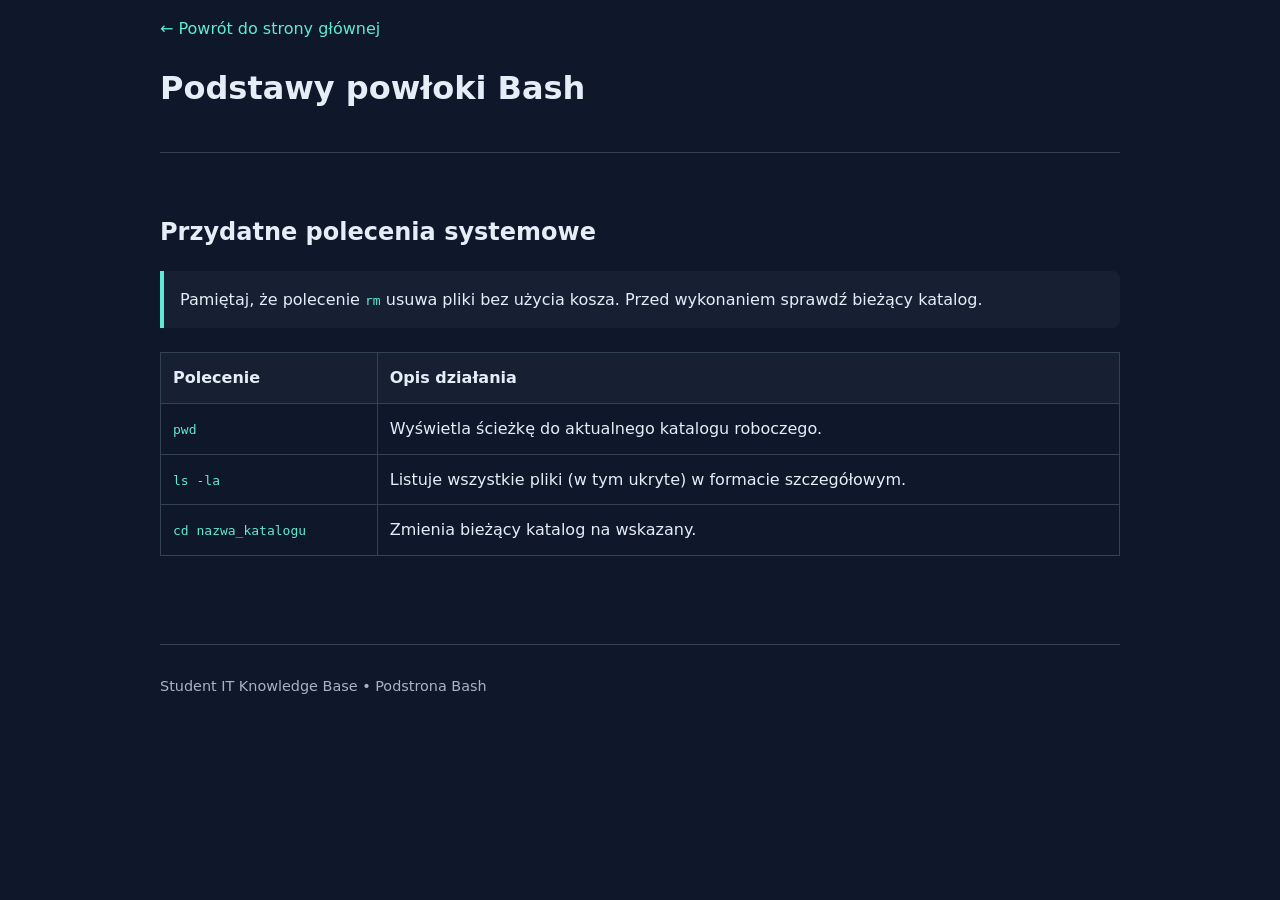
==== pages/bash.html @ 45eca2bf "Dodanie stron HTML (bash, dotnet)" ====
<!doctype html>
<html lang="pl">
<head>
  <meta charset="utf-8">
  <meta name="viewport" content="width=device-width, initial-scale=1">
  <title>Ściąga z Bash - Student IT Knowledge Base</title>
  <link rel="stylesheet" href="../styles.css">
</head>
<body>
  <header>
    <nav>
      <a href="../index.html">&larr; Powrót do strony głównej</a>
    </nav>
    <h1>Podstawy powłoki Bash</h1>
  </header>

  <main>
    <section>
      <h2>Przydatne polecenia systemowe</h2>
      <p class="info-note">Pamiętaj, że polecenie <code>rm</code> usuwa pliki bez użycia kosza. Przed wykonaniem sprawdź bieżący katalog.</p>
      
      <table>
        <thead>
          <tr>
            <th>Polecenie</th>
            <th>Opis działania</th>
          </tr>
        </thead>
        <tbody>
          <tr>
            <td><code>pwd</code></td>
            <td>Wyświetla ścieżkę do aktualnego katalogu roboczego.</td>
          </tr>
          <tr>
            <td><code>ls -la</code></td>
            <td>Listuje wszystkie pliki (w tym ukryte) w formacie szczegółowym.</td>
          </tr>
          <tr>
            <td><code>cd nazwa_katalogu</code></td>
            <td>Zmienia bieżący katalog na wskazany.</td>
          </tr>
        </tbody>
      </table>
    </section>
  </main>

  <footer>
    <p>Student IT Knowledge Base &bull; Podstrona Bash</p>
  </footer>
</body>
</html>
---- styles.css ----
:root {
  --page: #0f172a;
  --surface: #172033;
  --text: #e5edf7;
  --muted: #a8b3c7;
  --accent: #5eead4;
  --line: #334155;
}

* { box-sizing: border-box; }

body {
  margin: 0;
  color: var(--text);
  background: var(--page);
  font-family: system-ui, sans-serif;
  line-height: 1.6;
}

header, main, footer {
  width: min(100% - 32px, 960px);
  margin-inline: auto;
  padding: 16px 0;
}

header {
  border-bottom: 1px solid var(--line);
  margin-bottom: 24px;
}

footer {
  border-top: 1px solid var(--line);
  margin-top: 48px;
  color: var(--muted);
  font-size: 0.9rem;
}

h1, h2, h3 {
  color: var(--text);
}

a { color: var(--accent); text-decoration: none; }
a:hover { text-decoration: underline; }

a:focus-visible {
  outline: 3px solid var(--accent);
  outline-offset: 3px;
}

.info-note {
  padding: 16px;
  border-left: 4px solid var(--accent);
  border-radius: 0 8px 8px 0;
  background: var(--surface);
  margin: 16px 0;
}

pre {
  background: var(--surface);
  padding: 16px;
  border-radius: 8px;
  overflow-x: auto;
  border: 1px solid var(--line);
}

code {
  font-family: monospace;
  color: var(--accent);
}

table {
  width: 100%;
  border-collapse: collapse;
  margin: 24px 0;
}

th, td {
  padding: 12px;
  border: 1px solid var(--line);
  text-align: left;
}

th {
  background: var(--surface);
}
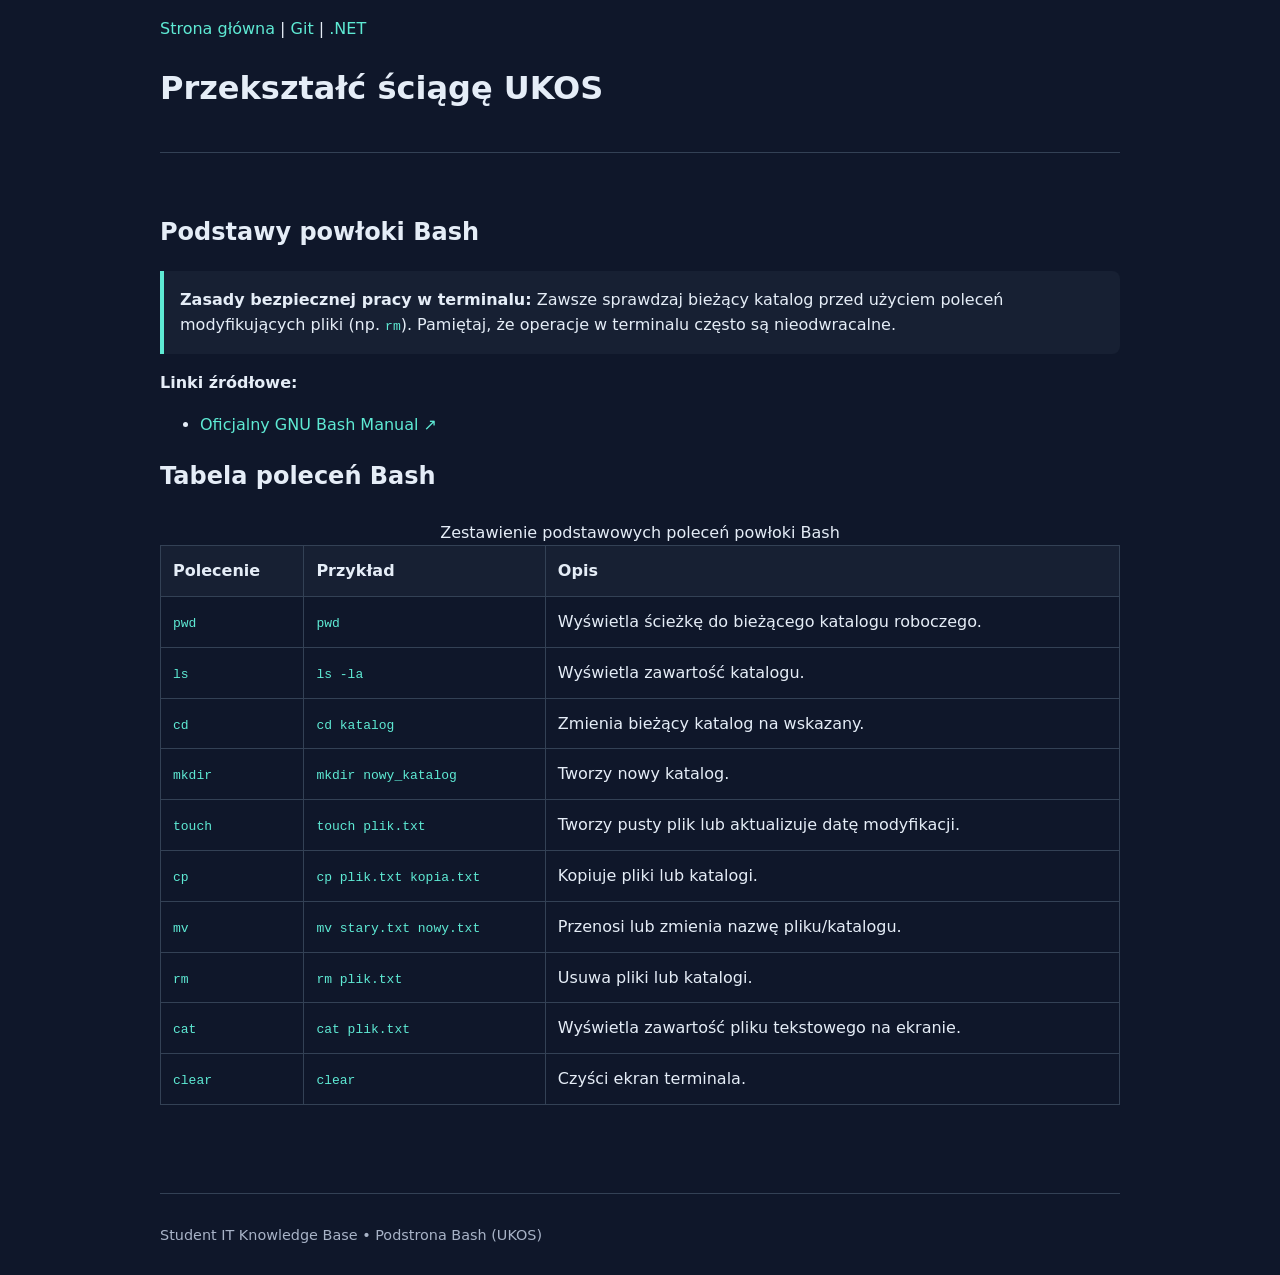
==== commit 07818048: "Poprawki" ====
--- a/pages/bash.html
+++ b/pages/bash.html
@@ -3,41 +3,94 @@
 <head>
   <meta charset="utf-8">
   <meta name="viewport" content="width=device-width, initial-scale=1">
-  <title>Ściąga z Bash - Student IT Knowledge Base</title>
+  <title>Ściąga z Basha - Student IT Knowledge Base</title>
   <link rel="stylesheet" href="../styles.css">
 </head>
 <body>
   <header>
     <nav>
-      <a href="../index.html">&larr; Powrót do strony głównej</a>
+      <a href="../index.html">Strona główna</a> | 
+      <a href="git.html">Git</a> | 
+      <a href="dotnet_cli.html">.NET</a>
     </nav>
-    <h1>Podstawy powłoki Bash</h1>
+    <h1>Przekształć ściągę UKOS</h1>
   </header>
 
   <main>
     <section>
-      <h2>Przydatne polecenia systemowe</h2>
-      <p class="info-note">Pamiętaj, że polecenie <code>rm</code> usuwa pliki bez użycia kosza. Przed wykonaniem sprawdź bieżący katalog.</p>
+      <h2>Podstawy powłoki Bash</h2>
       
+      <p class="info-note">
+        <strong>Zasady bezpiecznej pracy w terminalu:</strong> Zawsze sprawdzaj bieżący katalog przed użyciem poleceń modyfikujących pliki (np. <code>rm</code>). Pamiętaj, że operacje w terminalu często są nieodwracalne.
+      </p>
+
+      <p><strong>Linki źródłowe:</strong></p>
+      <ul>
+        <li><a href="https://www.gnu.org/software/bash/manual/" target="_blank" rel="noreferrer">Oficjalny GNU Bash Manual ↗</a></li>
+      </ul>
+    </section>
+
+    <section>
+      <h2>Tabela poleceń Bash</h2>
       <table>
+        <caption>Zestawienie podstawowych poleceń powłoki Bash</caption>
         <thead>
           <tr>
             <th>Polecenie</th>
-            <th>Opis działania</th>
+            <th>Przykład</th>
+            <th>Opis</th>
           </tr>
         </thead>
         <tbody>
           <tr>
             <td><code>pwd</code></td>
-            <td>Wyświetla ścieżkę do aktualnego katalogu roboczego.</td>
+            <td><code>pwd</code></td>
+            <td>Wyświetla ścieżkę do bieżącego katalogu roboczego.</td>
           </tr>
           <tr>
+            <td><code>ls</code></td>
             <td><code>ls -la</code></td>
-            <td>Listuje wszystkie pliki (w tym ukryte) w formacie szczegółowym.</td>
+            <td>Wyświetla zawartość katalogu.</td>
           </tr>
           <tr>
-            <td><code>cd nazwa_katalogu</code></td>
+            <td><code>cd</code></td>
+            <td><code>cd katalog</code></td>
             <td>Zmienia bieżący katalog na wskazany.</td>
+          </tr>
+          <tr>
+            <td><code>mkdir</code></td>
+            <td><code>mkdir nowy_katalog</code></td>
+            <td>Tworzy nowy katalog.</td>
+          </tr>
+          <tr>
+            <td><code>touch</code></td>
+            <td><code>touch plik.txt</code></td>
+            <td>Tworzy pusty plik lub aktualizuje datę modyfikacji.</td>
+          </tr>
+          <tr>
+            <td><code>cp</code></td>
+            <td><code>cp plik.txt kopia.txt</code></td>
+            <td>Kopiuje pliki lub katalogi.</td>
+          </tr>
+          <tr>
+            <td><code>mv</code></td>
+            <td><code>mv stary.txt nowy.txt</code></td>
+            <td>Przenosi lub zmienia nazwę pliku/katalogu.</td>
+          </tr>
+          <tr>
+            <td><code>rm</code></td>
+            <td><code>rm plik.txt</code></td>
+            <td>Usuwa pliki lub katalogi.</td>
+          </tr>
+          <tr>
+            <td><code>cat</code></td>
+            <td><code>cat plik.txt</code></td>
+            <td>Wyświetla zawartość pliku tekstowego na ekranie.</td>
+          </tr>
+          <tr>
+            <td><code>clear</code></td>
+            <td><code>clear</code></td>
+            <td>Czyści ekran terminala.</td>
           </tr>
         </tbody>
       </table>
@@ -45,7 +98,7 @@
   </main>
 
   <footer>
-    <p>Student IT Knowledge Base &bull; Podstrona Bash</p>
+    <p>Student IT Knowledge Base &bull; Podstrona Bash (UKOS)</p>
   </footer>
 </body>
 </html>
